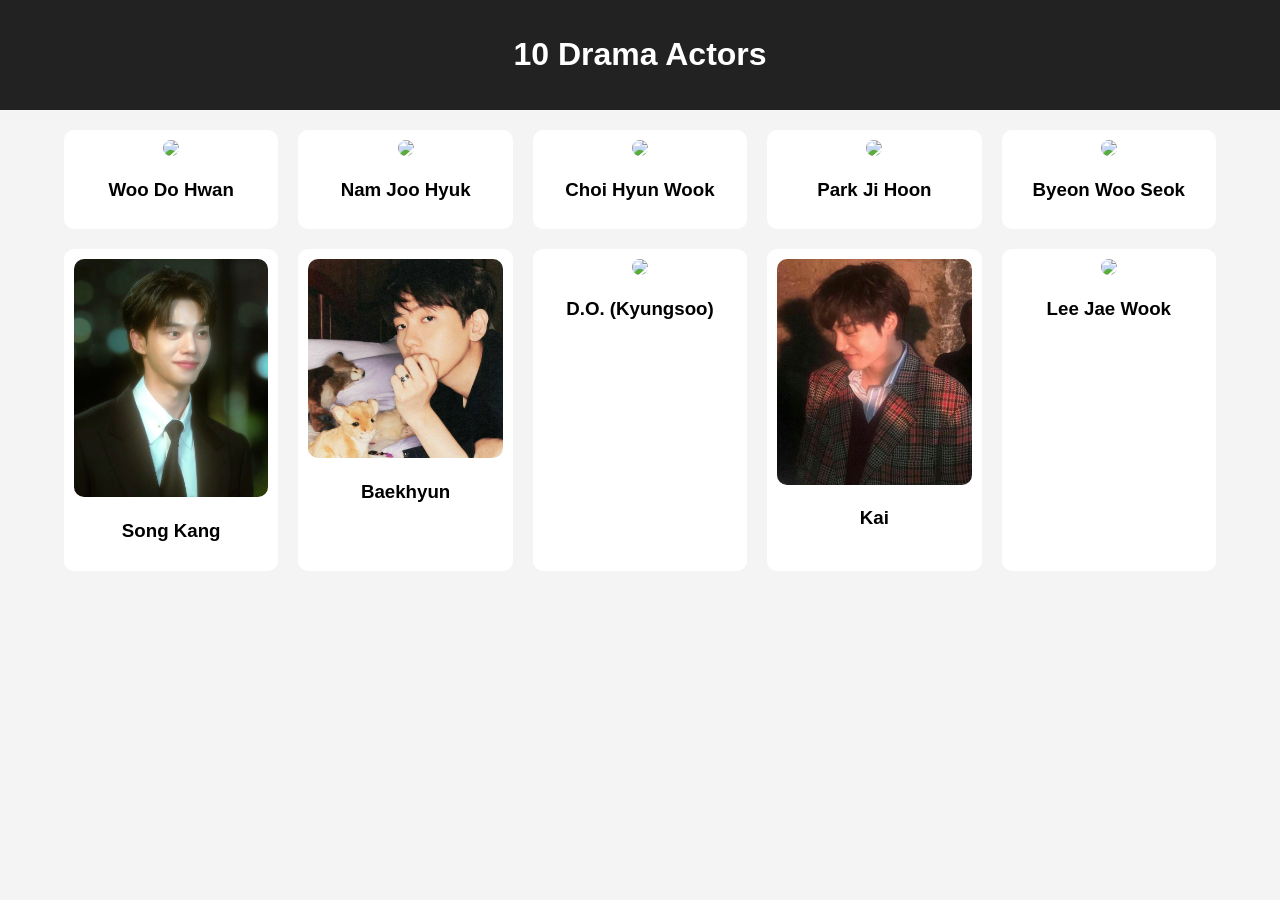
==== index.html @ 79da9a54 "Add files via upload" ====
<!DOCTYPE html>
<html>
<head>
    <title>10 Drama Actors</title>
    <link rel="stylesheet" href="style.css">
</head>
<body>

<header>
    <h1>10 Drama Actors</h1>
</header>

<div class="container">
    <div class="grid">

        <a href="actors/woo-dohwan.html" class="card">
            <img src="images/woo.jpg">
            <h3>Woo Do Hwan</h3>
        </a>

        <a href="actors/nam-joo-hyuk.html" class="card">
            <img src="images/nam.jpg">
            <h3>Nam Joo Hyuk</h3>
        </a>

        <a href="actors/choi-hyunwook.html" class="card">
            <img src="images/choi.jpg">
            <h3>Choi Hyun Wook</h3>
        </a>

        <a href="actors/park-ji-hoon.html" class="card">
            <img src="images/park.jpg">
            <h3>Park Ji Hoon</h3>
        </a>

        <a href="actors/byeon-wooseok.html" class="card">
            <img src="images/woo2.jpg">
            <h3>Byeon Woo Seok</h3>
        </a>

        <a href="actors/song-kang.html" class="card">
            <img src="images/song.jpg">
            <h3>Song Kang</h3>
        </a>

        <a href="actors/baekhyun.html" class="card">
            <img src="images/baek.jpg">
            <h3>Baekhyun</h3>
        </a>

        <a href="actors/doh-kyungsoo.html" class="card">
            <img src="images/doh.jpg">
            <h3>D.O. (Kyungsoo)</h3>
        </a>

        <a href="actors/kai.html" class="card">
            <img src="images/kai.jpg">
            <h3>Kai</h3>
        </a>

        <a href="actors/lee-jaewook.html" class="card">
            <img src="images/lee.jpg">
            <h3>Lee Jae Wook</h3>
        </a>

    </div>
</div>

</body>
</html>
---- style.css ----
body {
    font-family: Arial, sans-serif;
    margin: 0;
    background-color: #f4f4f4;
}

header {
    background-color: #222;
    color: white;
    padding: 15px;
    text-align: center;
}

.container {
    width: 90%;
    margin: auto;
    padding: 20px;
}

.grid {
    display: grid;
    grid-template-columns: repeat(auto-fit, minmax(200px, 1fr));
    gap: 20px;
}

.card {
    background: white;
    padding: 10px;
    border-radius: 10px;
    text-align: center;
    transition: 0.3s;
}

.card:hover {
    transform: scale(1.05);
}

.card img {
    width: 100%;
    border-radius: 10px;
}

a {
    text-decoration: none;
    color: black;
}

.actor-page img {
    width: 300px;
    border-radius: 10px;
}

.back {
    display: inline-block;
    margin-top: 20px;
    color: blue;
}
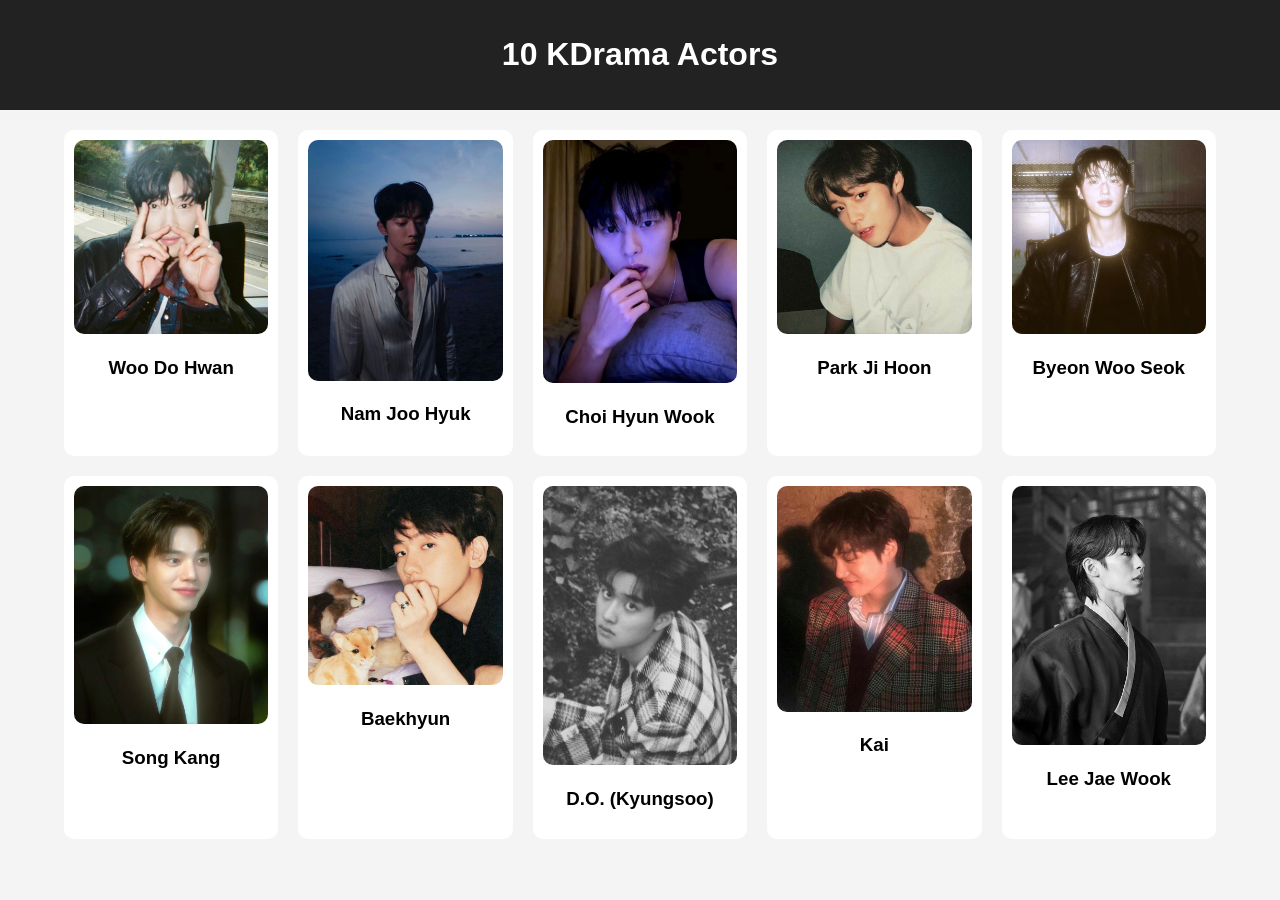
==== commit d541d899: "Update index.html" ====
--- a/index.html
+++ b/index.html
@@ -1,40 +1,40 @@
 <!DOCTYPE html>
 <html>
 <head>
-    <title>10 Drama Actors</title>
+    <title>10 KDrama Actors</title>
     <link rel="stylesheet" href="style.css">
 </head>
 <body>
 
 <header>
-    <h1>10 Drama Actors</h1>
+    <h1>10 KDrama Actors</h1>
 </header>
 
 <div class="container">
     <div class="grid">
 
         <a href="actors/woo-dohwan.html" class="card">
-            <img src="images/woo.jpg">
+            <img src="images/hwan.jpg">
             <h3>Woo Do Hwan</h3>
         </a>
 
         <a href="actors/nam-joo-hyuk.html" class="card">
-            <img src="images/nam.jpg">
+            <img src="images/hyuk.jpg">
             <h3>Nam Joo Hyuk</h3>
         </a>
 
         <a href="actors/choi-hyunwook.html" class="card">
-            <img src="images/choi.jpg">
+            <img src="images/wook.jpg">
             <h3>Choi Hyun Wook</h3>
         </a>
 
         <a href="actors/park-ji-hoon.html" class="card">
-            <img src="images/park.jpg">
+            <img src="images/hoon.jpg">
             <h3>Park Ji Hoon</h3>
         </a>
 
         <a href="actors/byeon-wooseok.html" class="card">
-            <img src="images/woo2.jpg">
+            <img src="images/seok.jpg">
             <h3>Byeon Woo Seok</h3>
         </a>
 
@@ -49,7 +49,7 @@
         </a>
 
         <a href="actors/doh-kyungsoo.html" class="card">
-            <img src="images/doh.jpg">
+            <img src="images/do.jpg">
             <h3>D.O. (Kyungsoo)</h3>
         </a>
 
@@ -59,7 +59,7 @@
         </a>
 
         <a href="actors/lee-jaewook.html" class="card">
-            <img src="images/lee.jpg">
+            <img src="images/jae.jpg">
             <h3>Lee Jae Wook</h3>
         </a>
 
@@ -67,4 +67,4 @@
 </div>
 
 </body>
-</html>+</html>
